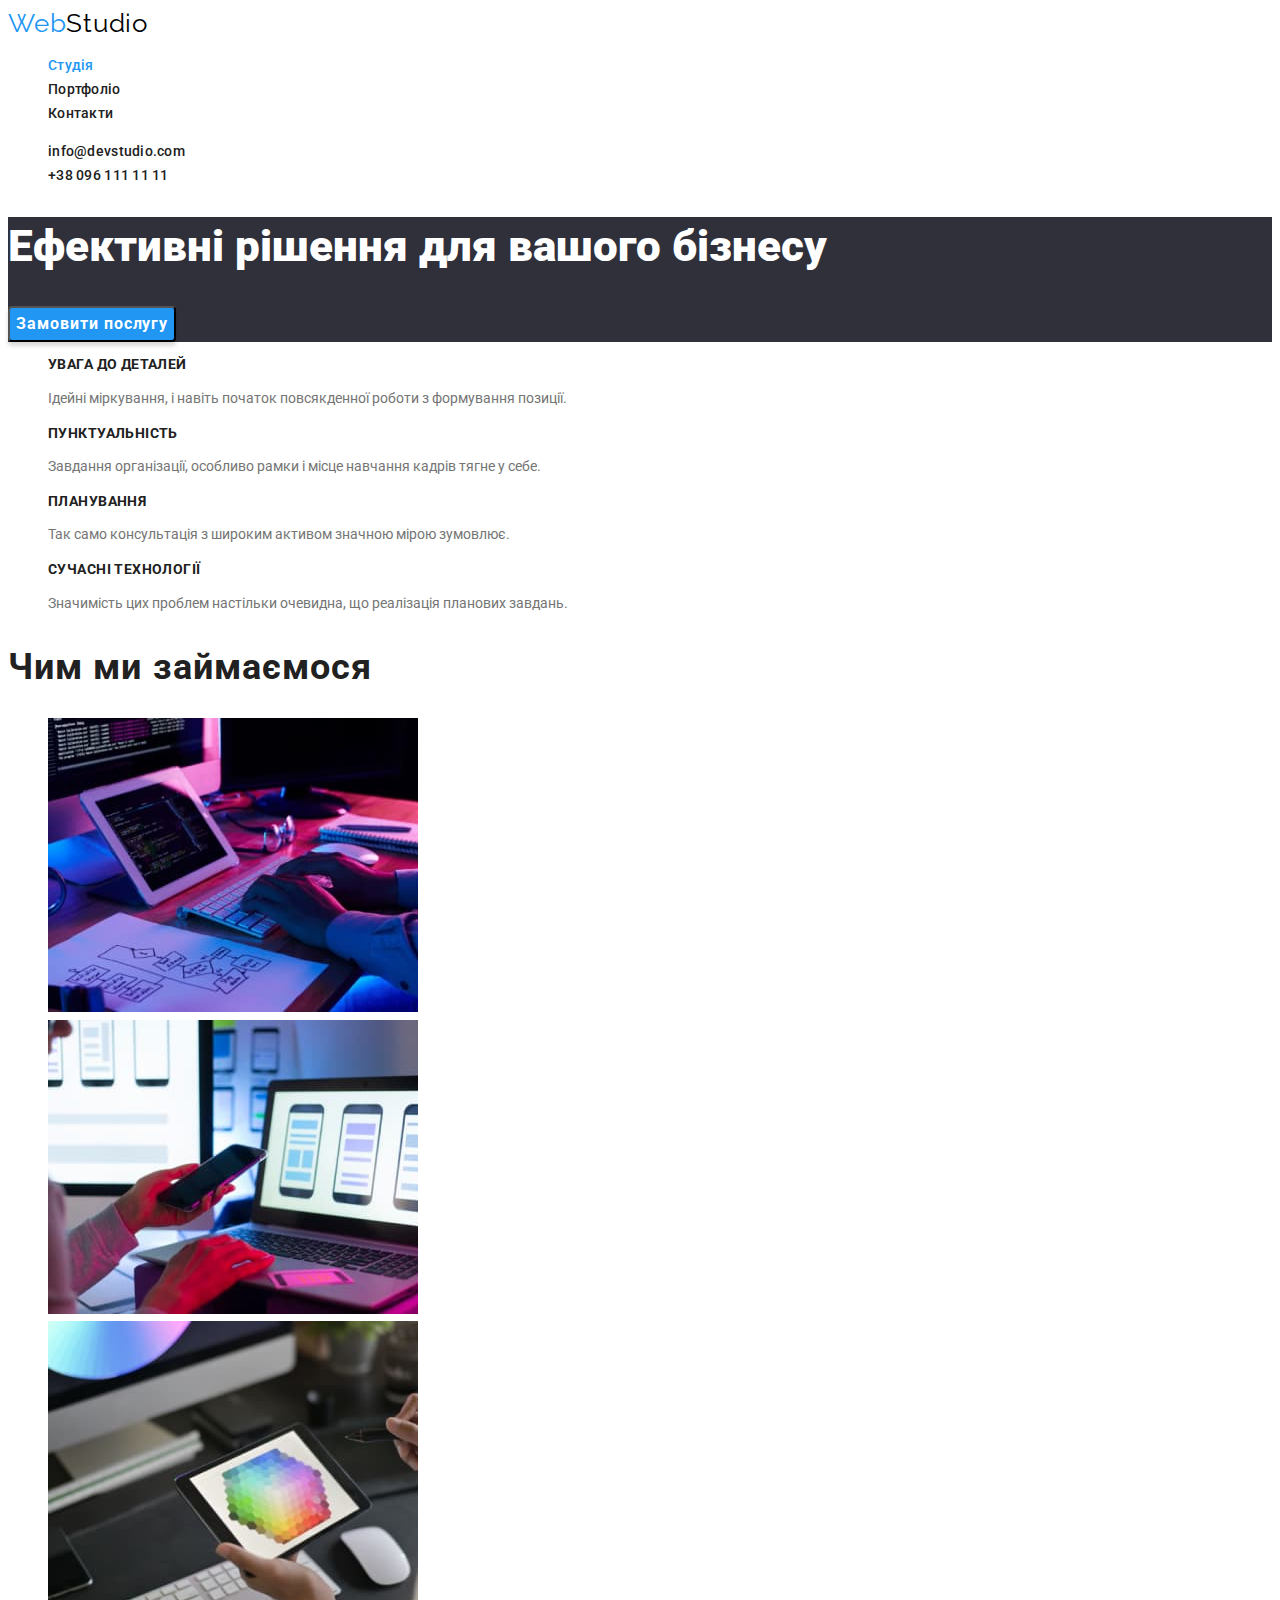
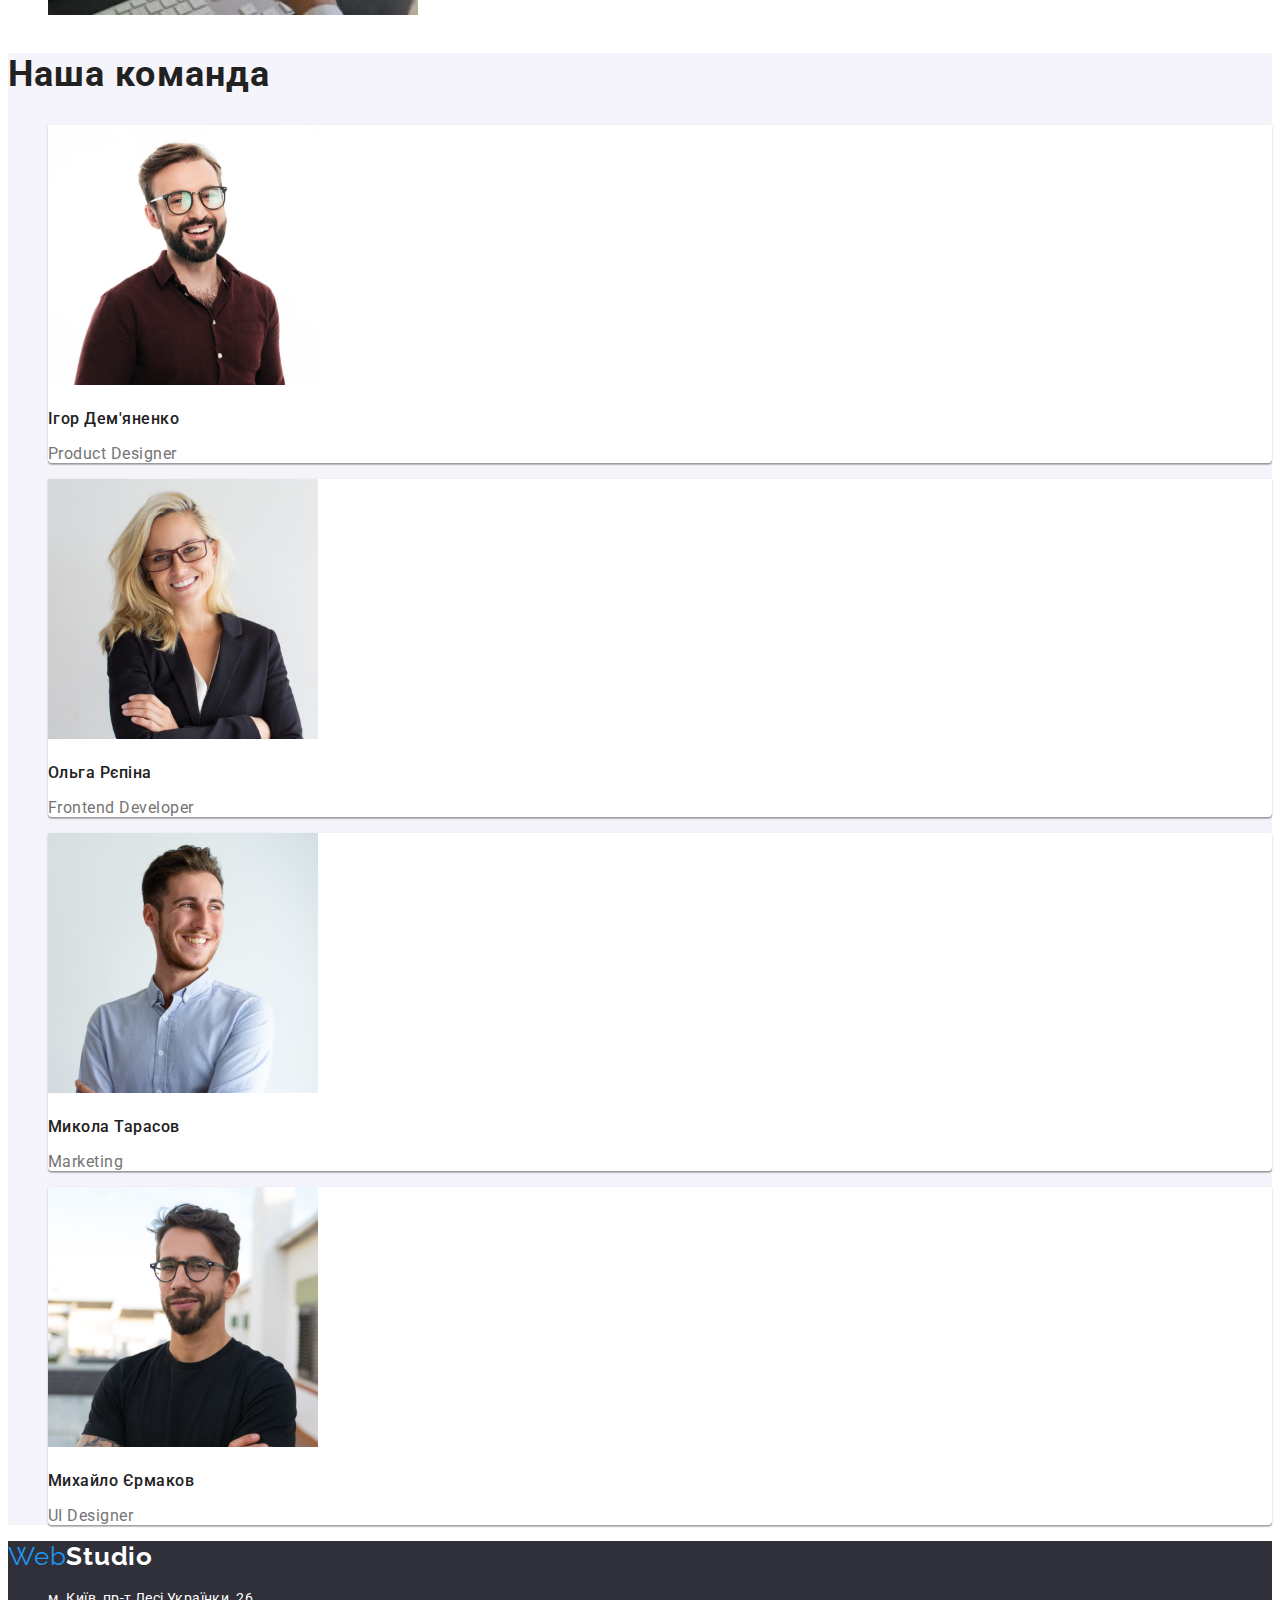
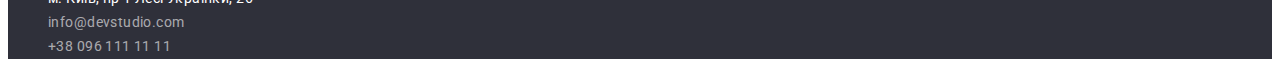
==== index.html @ c481b9dd "2 Homework" ====
<!DOCTYPE html>
<html lang="uk">
  <head>
    <meta charset="UTF-8" />
    <meta http-equiv="X-UA-Compatible" content="IE=edge" />
    <meta name="viewport" content="width=device-width, initial-scale=1.0" />
    <title>WebStudio</title>
    <link rel="preconnect" href="https://fonts.googleapis.com" />
    <link rel="preconnect" href="https://fonts.gstatic.com" crossorigin />
    <link
      href="https://fonts.googleapis.com/css2?family=Raleway:wght@700&family=Roboto:wght@400;500;700;900&display=swap"
      rel="stylesheet"
    />
    <link rel="stylesheet" href="./css/style.css" />
  </head>
  <body>
    <header>
      <nav>
        <a class="link logo" href="/"
          >Web<span class="logo-part">Studio</span></a
        >
        <ul class="list">
          <li>
            <a class="nav-link link current" href="./index.html">Студія</a>
          </li>
          <li>
            <a class="nav-link link" href="./portfolio.html">Портфоліо</a>
          </li>
          <li><a class="nav-link link" href="#">Контакти</a></li>
        </ul>
        <ul class="list">
          <li>
            <a class="nav-link link" href="mailto:info@devstudio.com"
              >info@devstudio.com</a
            >
          </li>
          <li>
            <a class="nav-link link" href="tel:+380961111111"
              >+38 096 111 11 11</a
            >
          </li>
        </ul>
      </nav>
    </header>
    <main>
      <!--Шапка-->
      <section class="hero">
        <h1 class="hero-title">Ефективні рішення для вашого бізнесу</h1>
        <button class="hero-button" type="button">Замовити послугу</button>
      </section>
      <!--Особливості-->
      <section>
        <h2 class="visually-hidden">Особливості</h2>
        <ul class="list">
          <li>
            <h3 class="specialty-title">УВАГА ДО ДЕТАЛЕЙ</h3>
            <p>
              Ідейні міркування, і навіть початок повсякденної роботи з
              формування позиції.
            </p>
          </li>
          <li>
            <h3 class="specialty-title">ПУНКТУАЛЬНІСТЬ</h3>
            <p>
              Завдання організації, особливо рамки і місце навчання кадрів тягне
              у себе.
            </p>
          </li>
          <li>
            <h3 class="specialty-title">ПЛАНУВАННЯ</h3>
            <p>
              Так само консультація з широким активом значною мірою зумовлює.
            </p>
          </li>
          <li>
            <h3 class="specialty-title">СУЧАСНІ ТЕХНОЛОГІЇ</h3>
            <p>
              Значимість цих проблем настільки очевидна, що реалізація планових
              завдань.
            </p>
          </li>
        </ul>
      </section>
      <!--Чим ми займаємося-->
      <section>
        <h2 class="section-title">Чим ми займаємося</h2>
        <ul class="list">
          <li>
            <img
              src="./images/box1.jpg"
              alt="Створення сайтів"
              width="370"
              height="294"
            />
          </li>
          <li>
            <img
              src="./images/box2.jpg"
              alt="Створення макетів"
              width="370"
              height="294"
            />
          </li>
          <li>
            <img
              src="./images/box3.jpg"
              alt="Палітра кольорів"
              width="370"
              height="294"
            />
          </li>
        </ul>
      </section>
      <!--Наша команда-->
      <section class="team">
        <h2 class="section-title">Наша команда</h2>
        <ul class="list">
          <li class="worker">
            <img
              src="./images/worker1.jpg"
              alt="Ігор Дем'яненко"
              width="270"
              height="260"
            />
            <h3 class="team-title">Ігор Дем'яненко</h3>
            <p class="team-text">Product Designer</p>
          </li>
          <li class="worker">
            <img
              src="./images/worker2.jpg"
              alt="Ольга Рєпіна"
              width="270"
              height="260"
            />
            <h3 class="team-title">Ольга Рєпіна</h3>
            <p class="team-text">Frontend Developer</p>
          </li>
          <li class="worker">
            <img
              src="./images/worker3.jpg"
              alt="Микола Тарасов"
              width="270"
              height="260"
            />
            <h3 class="team-title">Микола Тарасов</h3>
            <p class="team-text">Marketing</p>
          </li>
          <li class="worker">
            <img
              src="./images/worker4.jpg"
              alt="Михайло Єрмаков"
              width="270"
              height="260"
            />
            <h3 class="team-title">Михайло Єрмаков</h3>
            <p class="team-text">UI Designer</p>
          </li>
        </ul>
      </section>
    </main>
    <footer class="footer">
      <a class="link logo" href="/"
        >Web<span class="footer-logo-part">Studio</span></a
      >
      <address>
        <ul class="list">
          <li>
            <a
              class="physical-address-link link"
              href="https://goo.gl/maps/CPtrU1FHBa2aNyZL9"
              target="_blank"
              rel="noopener noreferrer nofollow"
              >м. Київ, пр-т Лесі Українки, 26</a
            >
          </li>
          <li>
            <a class="address-link link" href="mailto:info@devstudio.com"
              >info@devstudio.com</a
            >
          </li>
          <li>
            <a class="address-link link" href="tel:+380961111111"
              >+38 096 111 11 11</a
            >
          </li>
        </ul>
      </address>
    </footer>
  </body>
</html>
---- css/style.css ----
:root {
  --primary--color: #757575;
  --hero--title--color: #ffffff;
  --title--color: #212121;
  --button--bg--color: #2196f3;
  --button--active--bg--color: #188ce8;
  --portfolio--button--active--bg--color: #2196f3;
  --portfolio--button--bg--color: #f5f4fa;
  --logo--primary--color: #2196f3;
  --logo--secondary--color: #000000;
  --hero--bg--color: #2f303a;
  --team--bg--color: #f5f4fa;
  --footer--text-color: rgba(255, 255, 255, 0.6);
  --primary--fonts: "Roboto", sans-serif;
  --logo--fonts: "Raleway", sans-serif;
}

body {
  font-family: var(--primary--fonts);
  font-size: 14px;
  color: var(--primary--color);
  line-height: 1.71;
}

.list {
  list-style: none;
}

.link {
  text-decoration: none;
}

.visually-hidden {
  color: rgba(0, 0, 0, 0);
  position: absolute;
  width: 1px;
  height: 1px;
  margin: -1px;
  border: 0;
  padding: 0;

  white-space: nowrap;
  clip-path: inset(100%);
  clip: rect(0 0 0 0);
  overflow: hidden;
}

/* header */

.logo {
  font-family: var(--logo--fonts);
  font-size: 26px;
  line-height: 1.19;
  letter-spacing: 0.03em;
  color: var(--logo--primary--color);
}

.logo-part {
  color: var(--logo--secondary--color);
}

.nav-link {
  font-weight: 500;
  line-height: 1.14;
  letter-spacing: 0.02em;
  color: var(--title--color);
}

.nav-link:hover,
.nav-link:focus {
  color: var(--logo--primary--color);
}

.current {
  color: var(--logo--primary--color);
}

/* Шапка */

.hero {
  background: var(--hero--bg--color);
}

.hero-title {
  font-weight: 900;
  font-size: 44px;
  line-height: 1.36;
  color: var(--hero--title--color);
}

.hero-button {
  font-family: var(--primary--fonts);
  background: var(--button--bg--color);
  box-shadow: 0px 4px 4px rgba(0, 0, 0, 0.15);
  border-radius: 4px;
  cursor: pointer;
  font-weight: 700;
  font-size: 16px;
  line-height: 1.88;
  letter-spacing: 0.06em;
  color: var(--hero--title--color);
}

.hero-button:hover,
.hero-button:focus {
  background: var(--button--active--bg--color);
}

/* Особливості */

.specialty-title {
  font-weight: 700;
  font-size: 14px;
  line-height: 1.17;
  letter-spacing: 0.03em;
  text-transform: uppercase;
  color: var(--title--color);
}

/* Чим ми займаємося */

.section-title {
  font-weight: 700;
  font-size: 36px;
  line-height: 1.17;
  letter-spacing: 0.03em;
  color: var(--title--color);
}

/* Наша команда */

.team {
  background: var(--team--bg--color);
}

.worker {
  background: var(--hero--title--color);
  box-shadow: 0px 1px 3px rgba(0, 0, 0, 0.12), 0px 1px 1px rgba(0, 0, 0, 0.14),
    0px 2px 1px rgba(0, 0, 0, 0.2);
  border-radius: 0px 0px 4px 4px;
}

.team-title {
  font-weight: 500;
  font-size: 16px;
  line-height: 1.19;
  letter-spacing: 0.03em;
  color: var(--title--color);
}

.team-text {
  font-size: 16px;
  line-height: 1.19;
  letter-spacing: 0.03em;
  color: var(--primary--color);
}

/* footer */

.footer {
  background: var(--hero--bg--color);
}

.footer-logo-part {
  font-family: var(--logo--fonts);
  font-weight: 700;
  font-size: 26px;
  line-height: 1.19;
  color: var(--hero--title--color);
}

.physical-address-link {
  font-style: normal;
  letter-spacing: 0.03em;
  color: var(--hero--title--color);
}

.address-link {
  font-style: normal;
  letter-spacing: 0.03em;
  color: var(--footer--text-color);
}

.address-link:hover,
.address-link:focus {
  color: var(--logo--primary--color);
}

/* Портфоліо */

.portfolio-button {
  font-family: var(--primary--fonts);
  background: var(--team--bg--color);
  cursor: pointer;
  border-radius: 4px;
  font-weight: 500;
  font-size: 16px;
  line-height: 1.63;
  letter-spacing: 0.03em;
  color: var(--title--color);
}

.portfolio-button:hover,
.portfolio-button:focus {
  background: var(--portfolio--button--active--bg--color);
  color: var(--hero--title--color);
}

.portfolio-title {
  font-weight: 700;
  font-size: 18px;
  line-height: 2;
  letter-spacing: 0.06em;
  color: var(--title--color);
}

.portfolio-text {
  font-size: 16px;
  line-height: 1.88;
  letter-spacing: 0.03em;
}

.position {
  border: 1px solid #eeeeee;
}
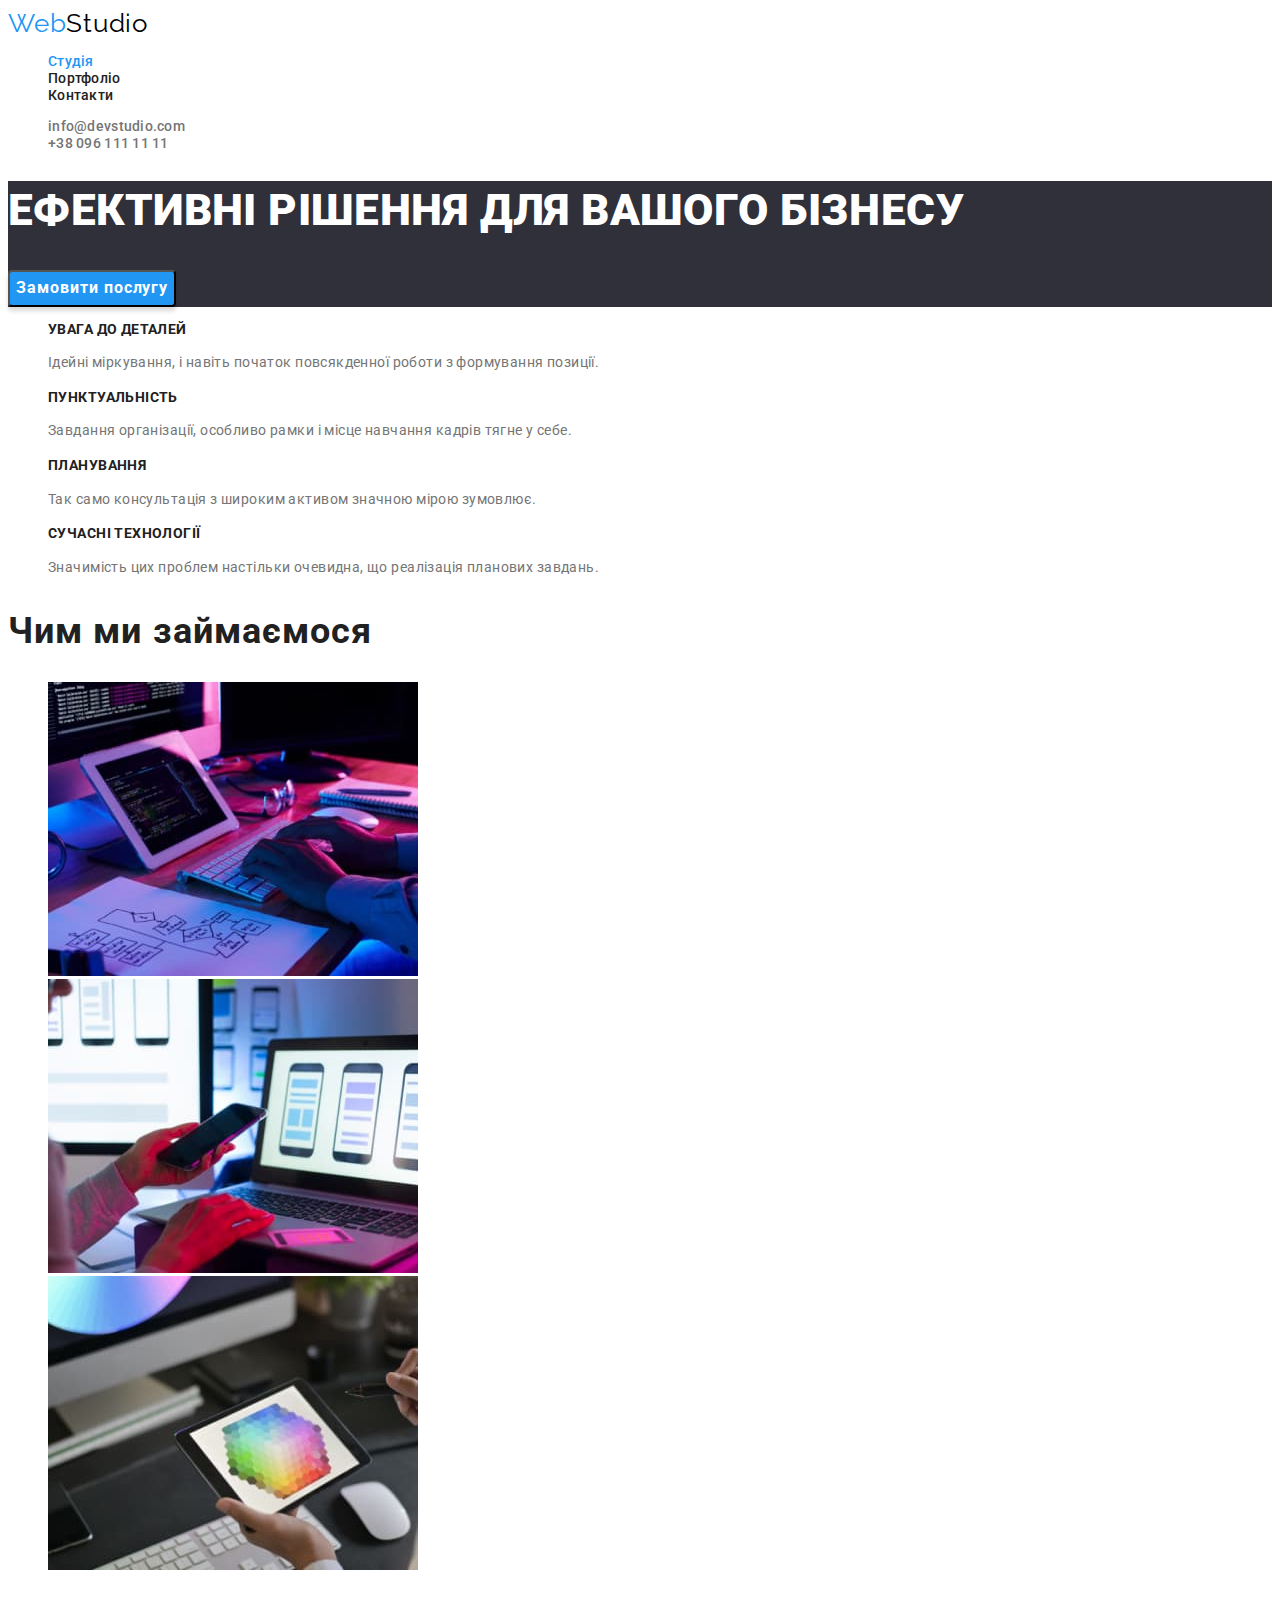
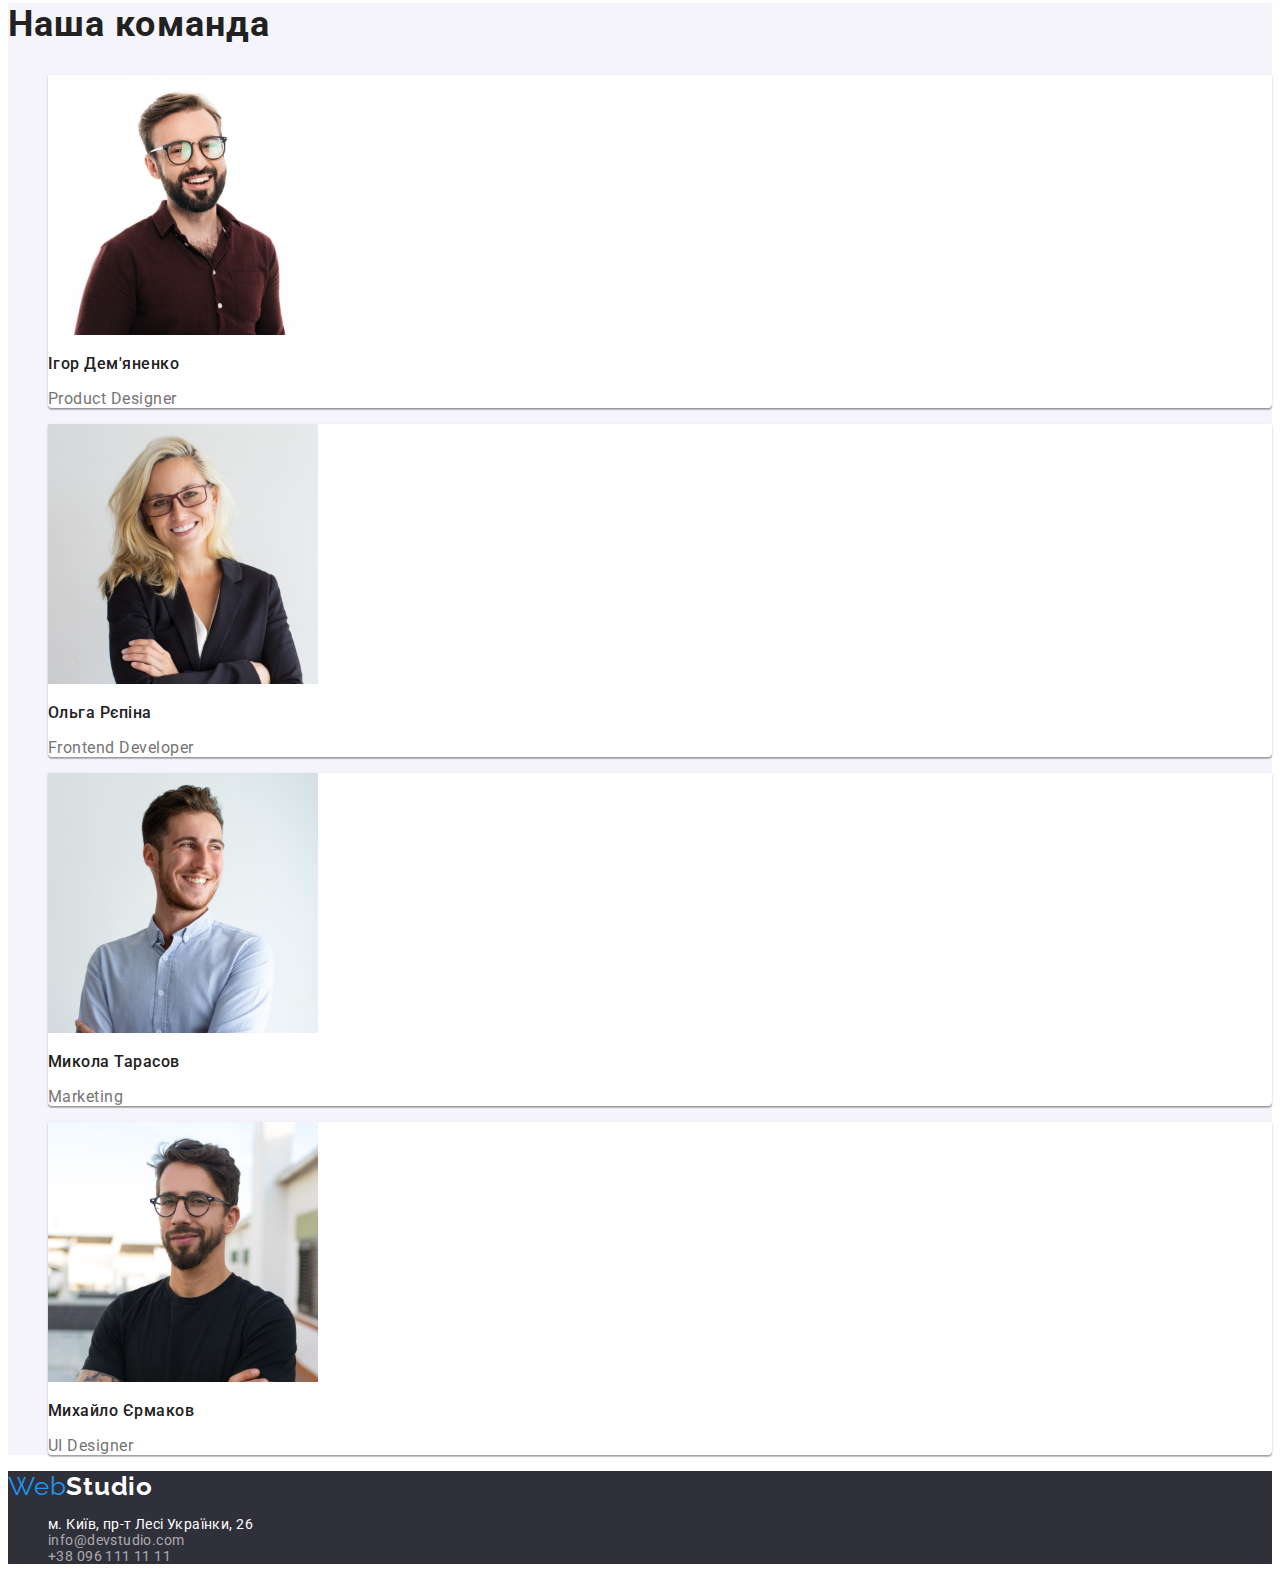
==== commit 1ee0912f: "правки" ====
--- a/index.html
+++ b/index.html
@@ -30,12 +30,12 @@
         </ul>
         <ul class="list">
           <li>
-            <a class="nav-link link" href="mailto:info@devstudio.com"
+            <a class="contacts-link link" href="mailto:info@devstudio.com"
               >info@devstudio.com</a
             >
           </li>
           <li>
-            <a class="nav-link link" href="tel:+380961111111"
+            <a class="contacts-link link" href="tel:+380961111111"
               >+38 096 111 11 11</a
             >
           </li>
--- a/css/style.css
+++ b/css/style.css
@@ -17,9 +17,10 @@
 
 body {
   font-family: var(--primary--fonts);
+  background: var(--hero--title--color);
   font-size: 14px;
   color: var(--primary--color);
-  line-height: 1.71;
+  letter-spacing: 0.03em;
 }
 
 .list {
@@ -66,6 +67,17 @@
   color: var(--title--color);
 }
 
+.contacts-link {
+  font-weight: 500;
+  line-height: 1.14;
+  letter-spacing: 0.02em;
+  color: var(--primary--color);
+}
+
+.contacts-link:hover,
+.contacts-link:focus {
+  color: var(--logo--primary--color);
+}
 .nav-link:hover,
 .nav-link:focus {
   color: var(--logo--primary--color);
@@ -86,6 +98,7 @@
   font-size: 44px;
   line-height: 1.36;
   color: var(--hero--title--color);
+  text-transform: uppercase;
 }
 
 .hero-button {
@@ -109,7 +122,6 @@
 /* Особливості */
 
 .specialty-title {
-  font-weight: 700;
   font-size: 14px;
   line-height: 1.17;
   letter-spacing: 0.03em;
@@ -117,10 +129,13 @@
   color: var(--title--color);
 }
 
+p {
+  line-height: 1.71;
+}
+
 /* Чим ми займаємося */
 
 .section-title {
-  font-weight: 700;
   font-size: 36px;
   line-height: 1.17;
   letter-spacing: 0.03em;
@@ -207,7 +222,6 @@
 }
 
 .portfolio-title {
-  font-weight: 700;
   font-size: 18px;
   line-height: 2;
   letter-spacing: 0.06em;
